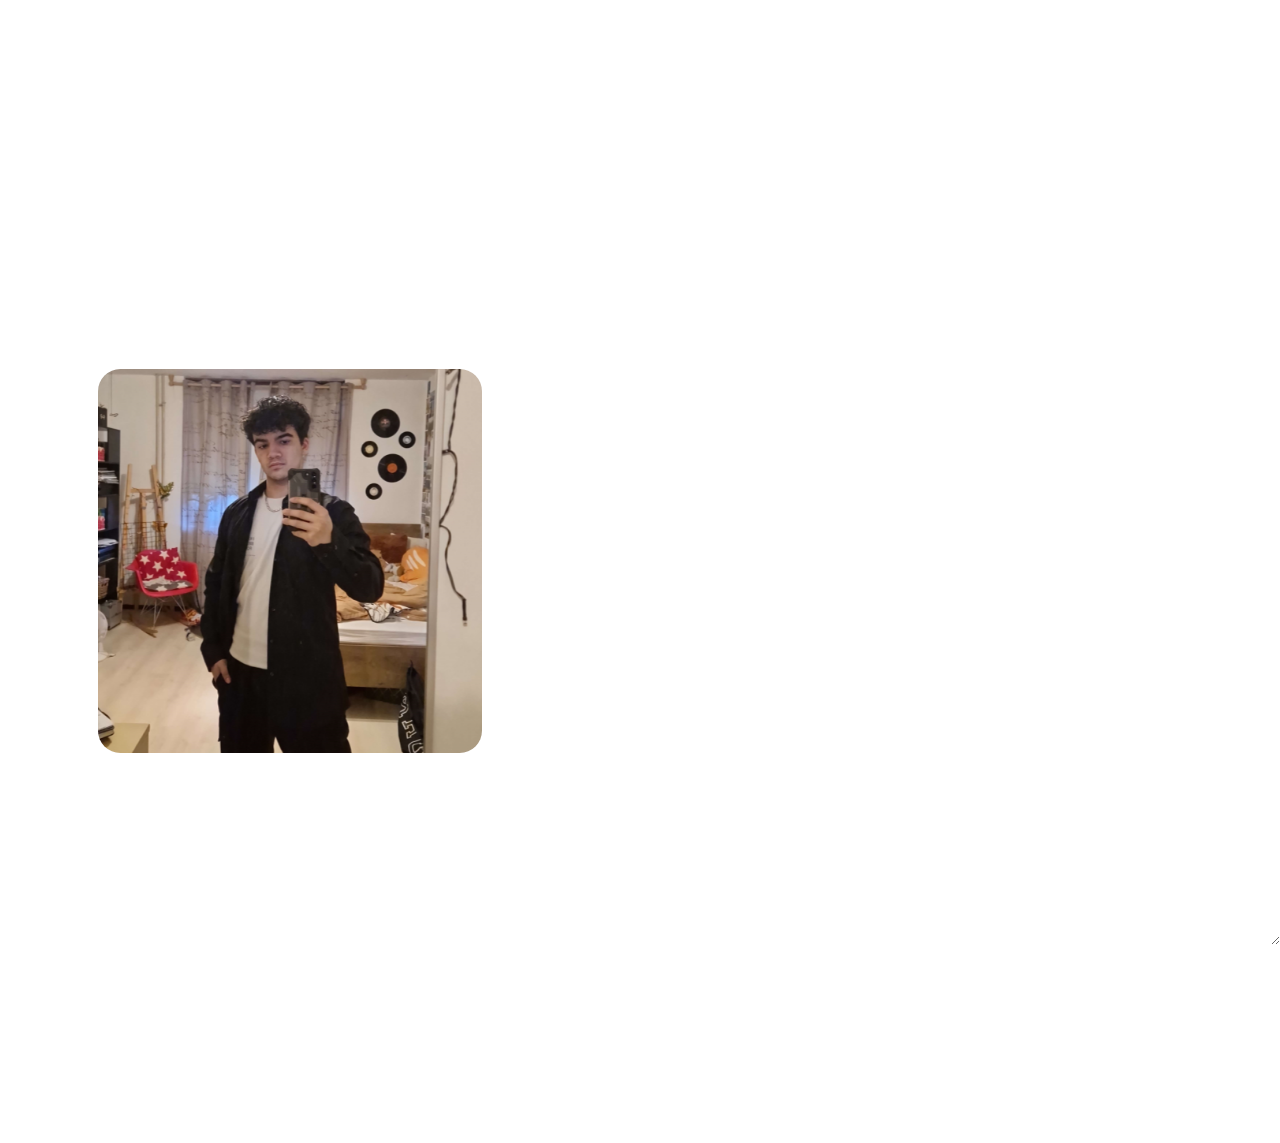
==== aboutme.html @ 9043710e "Nieuwe Repository" ====
<!DOCTYPE html>
<html lang="nl">
<head>
    <meta charset="UTF-8">
    <meta name="viewport" content="width=device-width, initial-scale=1.0">
    <link rel="stylesheet" href="style.css">
    <link rel="icon" type="image/png" href="images/background/Icon.png">
    <link href="https://fonts.googleapis.com/css2?family=Oswald&display=swap" rel="stylesheet">
    <link href="https://fonts.googleapis.com/css2?family=Lato&display=swap" rel="stylesheet">
    <link href="https://fonts.googleapis.com/css2?family=Poppins:ital,wght@0,100;0,200;0,300;0,400;0,500;0,600;0,700;0,800;0,900;1,100;1,200;1,300;1,400;1,500;1,600;1,700;1,800;1,900&display=swap" rel="stylesheet">
    <title>About Me</title>
</head>
<body class="cubes">
    <!-- Main Content -->
    <main>
            <!--Navigation -->
            <nav>
                <input type="checkbox" id="active">
                <label for="active" class="menu-btn"><span></span></label>
                <label for="active" class="close"></label>
                <section class="wrapper">
                    <h2>Navigation</h2>
                    <ul>
                        <li><a href="index.html">Home</a></li>
                        <li><a href="topproject.html">Best projects</a></li>
                        <li><a href="portfolio.html">Portfolio</a></li>
                        <li><a href="aboutme.html">About me</a></li>
                        <li><a href="contact.html">Contact</a></li>
                    </ul>  
                </section>      
            </nav>
                
            <h1 class="title">About Me</h1>
            <section class="Info">
                <ul class="MeLeft">
                    <li><h2>This is me!</h2></li>
                    <li><img src="images/background/Selfie.png" alt="selfie"></li>
                </ul>

                <ul class="MeRight">
                    <li><h2>Wie ben ik?</h2></li>
                    <li><p>Hoi! Mijn naam is Diego Ramon. Ik ben een tweedejaars student op het HVA (Hoge School van Amsterdam), en dit is mijn portfolio website!</p></li>
                    <li><p>Op de HVA volg ik de opleiding 'Communicatie & Multimedia Design' en heb ook zeker mijn plaats hier gevonden! Tot vandaag heb ik er nog steeds superveel lol en motivatie voor, en ik ben ook zeker van plan hier later mijn beroep van te maken</p></li>
                    <li><p>Voordat ik naar deze school kwam deed ik een andere opleiding genaamd 'Game Development' op het Mediacollege in Amsterdam, maar ik kwam er snel achter dat websites creëren en ontwerpen meer een vak voor mij was. Dit heeft mij niet gestopt van de opleiding afmaken, en heeft mij zelf een flinke voorsprong gegeven op mijn huidige opleiding!</p></li>
                    <li><p>Naast websites maken houd ik ook heel erg veel van sporten, koken en fotograferen, maar ben ik ook veel aanwezig met mijn vriendin!</p></li>
                </ul>
            </section>
    </main>
    <script src="js/backgroundIcon.js"></script>
</body>
</html>
---- style.css ----
/* CSS Reset */

* {
    padding: 0;
    margin: 0;
    box-sizing: border-box;
}

html{
  scroll-behavior: smooth;
  overflow-y: scroll;
  max-width: 100%;
  overflow-x: hidden;
}

.infobox img {
  max-width: 45%;
  padding: 50px;
  border-radius: 5em;
  position: relative;
}

video{
  padding: 20px;
  width: 100%;
  height: auto;
}

/* Text */
h2, h1 {
  font-size: 6vh;
  padding-bottom: 2vh;
  font-family: "Poppins", serif;
  font-weight: 800;
  font-style: normal;
  overflow-wrap: break-word;
}

P {
  font-size: 2vh;
  font-family: "Poppins", serif;
  font-weight: 400;
  font-style: normal;
}

.infobox .text h2, .infobox .text p {
  color: white;
} 

header {
  padding: 60px;
  text-align: center;
  margin: auto;
  background: url('images/Banner.jpg');
  color: white;
  font-size: 30px;
}

header p {
  font-size: 18px;
  text-align: left;
  font-size: 4vh;
}

header h1 {
  text-align: left;
  font-size: 8vh;
}

li p {
  font-size: 18px;
  text-align: center;
  padding-left: 3vh;
  padding-right: 3vh;
  font-size: 2vh;
  font-family: "Poppins", serif;
  font-weight: 400;
  font-style: normal;
}

.title {
    font-size: 6vh;
    padding: 8vh;
    text-align: center;
    color: #ffffff;
    width: 100vw;
}
/* Style of buttons */
a {
  background-color: #333;
  color: #f2f2f2;
  text-align: center;
  padding: 14px 16px;
  text-decoration: none;
  font-size: 22px;
  transition: all 500ms ease;
  display: inline-block;
  overflow: hidden; 
  width: 30vh;
  font-family: "Poppins", serif;
  font-weight: 400;
  font-style: normal;
}

/* Notes */
.cubes{
  z-index: 0;
  position: relative;
  width: 100vw;
  min-height: 100vh;
  background-image: url("images/background/Achtergrond.png");
  background-repeat: no-repeat;
  background-size: cover;
  background-position: center;
  resize: both;
  overflow: auto;
  overflow-x: hidden;
}

/* Information boxes, met behulp van https://www.w3schools.com/howto/howto_js_tab_img_gallery.asp */
.infobox {
  width: 100%;
  padding-top: 80px;
  padding-bottom: 80px;
  transition: transform .2s;
  display: flex;
  align-items: center;
  justify-content: center;
  float: left;
  border-radius: 1vw;
  margin: 5%;
  background-color: #2122258e;
}

.sheets {
  flex-wrap: wrap;
  width: 151vh;
  border: 3px solid rgb(238, 238, 238);
  background-color: white;
  margin: 1em;
  transition: transform .2s;
  display: flex;
  justify-content: center;
  align-items: center;
}

.infobox h1 {
  font-size: 40px;
}

/* Puts the info boxes in order */
.boxorder {
  margin: 0;
  display: flex;
  justify-content: center;
  align-items: center;
  list-style: none;
  flex-wrap: wrap;
  background-image: linear-gradient(to bottom, #94949479 1%, #3f3f3f79 99%);
  width: 80vw;
  height: auto;
  margin-left: 10vw;
  margin-right: 10vw;
  margin-bottom: 10vw;
  border-radius: 1vw;
}

/* Notes */
span{
  z-index: -1;
  position: absolute;
  bottom: -50px;
  background: url('elements/1.png') no-repeat fixed;
  background-position: center;
  background-size: 60%;
  border-radius: 50%;
  pointer-events: none;
  animation: animate 12s linear infinite;
}

@keyframes animate{
  0%{
    transform: translateY(0%);
    opacity: 1;
  }
  99%{
    opacity: 1;
  }
  100%{
    transform: translateY(-8000%);
    opacity: 0;
  }
}

/* Navigation */
.wrapper{
  position: fixed;
  top: 0;
  right: -100%;
  display:grid;
  grid-template-columns: repeat(11, minmax(0, 1fr));
  grid-template-rows: repeat(7, minmax(0, 1fr));
  height: 100%;
  width: 100%;
  background: #000;
  transition: all 0.6s ease-in-out;
  z-index: 1;
}

#active:checked ~ .wrapper{
  right:0;
}

.menu-btn{
  position: fixed;
  z-index: 2;
  right: 20px;
  top: 20px;
  height: 50px;
  width: 50px;
  text-align: center;
  line-height: 50px;
  border-radius: 50%;
  font-size: 20px;
  cursor: pointer;
  transition: all 0.3s ease-in-out;
}

.menu-btn:before,
.menu-btn:after{
	content: "";
	position: absolute;
	top: calc(50% - 1px);
	left: 30%;
	width: 40%;
	border-bottom: 2px solid #ffffff;
	transition: transform .6s cubic-bezier(0.215, 0.61, 0.355, 1);
}

.menu-btn:before{
  transform: translateY(-8px);
}

.menu-btn:after{
  transform: translateY(8px);
}

.close {
	z-index: 1;
	width: 100%;
	height: 100%;
	pointer-events: none;
	transition: background .6s;
}

/* closing animation */
#active:checked + .menu-btn:before {
	transform: rotate(45deg);
  border-color: #fff;
}

#active:checked + .menu-btn:after {
	transform: rotate(-45deg);
  border-color: #fff;
}

.wrapper ul{
  grid-column: 5 / 9;
  grid-row: 2;
  position: absolute; 
  height: 90%;
  width: 30vw;
  list-style: none;
}

.wrapper ul li{
  height: 10vh;
  margin: 45px 0;
}

.wrapper ul li a{
  text-decoration: none;
  font-size: 30px;
  font-weight: 500;
  padding: 5px 30px;
  color: #fff;
  border-radius: 15px;
  position: absolute;
  line-height: 50px;
  opacity: 0;
  transition: all 0.3s ease;
  transition: transform .6s cubic-bezier(0.215, 0.61, 0.355, 1);
}

.wrapper ul li a:after{
  position: absolute;
  content: "";
  background: #fff;
  width: 100%;
  height: 100%;
  left: 0;
  top: 0;
  border-radius: 15px;
  transform: scaleY(0);
  z-index: -1;
  transition: transform 0.3s ease;
}

.wrapper ul li a:hover:after{
  transform: scaleY(10);
}

.wrapper ul li a:hover{
  color: #1a73e8;
}

input[type="checkbox"]{
  display: none;
}

.content{
  position: absolute;
  top: 50%;
  left: 50%;
  transform: translate(-50%, -50%);
  z-index: -1;
  text-align: center;
  width: 100%;
  color: #202020;
}

.content .title{
  font-size: 40px;
  font-weight: 700;
}

.content p{
  font-size: 35px;
  font-weight: 600;
}

#active:checked ~ .wrapper ul li a{
  opacity: 1;
}

.wrapper ul li a{
  transition: opacity 1.2s, transform 1.2s cubic-bezier(0.215, 0.61, 0.355, 1);
  transform: translateX(100px);
}

#active:checked ~ .wrapper ul li a{
	transform: none;
	transition-timing-function: ease, cubic-bezier(.1,1.3,.3,1); /* easeOutBackを緩めた感じ */
  transition-delay: .6s;
  width: 30vw;
  padding: 2vh;
}

/* Javascript images*/
#rotator, #rotator2 {
  border-radius: 4.8em;
}

/* Banner */
.hero-background {
  background-image: linear-gradient(rgba(0, 0, 0, 0.7), rgba(0, 0, 0, 0.7)), url("images/background/Banner.png");
  display: grid;
  min-height: 100vh;
  background-position: center;
  background-repeat: no-repeat;
  background-size: cover;
  position: relative;
  padding: 90px 10px;
  grid-template-columns: repeat(11, minmax(0, 1fr));
  grid-template-rows: repeat(5, minmax(0,1fr));
}

.hero-background img {
  position: absolute;
  height: auto;
  width: 15em;
  grid-column: 8 / 11;
  grid-row: 2;
  margin-top: 2vh;
  border-radius: 25px;
}

.hero-text {
  grid-column: 2 / 7;
  grid-row: 2;
  text-align: left;
  position: absolute;
  font-size: 100%;
  color: white;
}

.hero-text a {
  position: absolute;
  text-align: center;
  font-size: 70%;
  color: white;
  border: 3px solid rgb(238, 238, 238);
  margin-top: 2vh;
  border-radius: 15px;
  background-color: transparent;
}

.container {
  display: flex;
  align-items: center;
  justify-content: center;
  border: 3px solid rgb(238, 238, 238);
  background-color: white;
  width: 90%;
  position: absolute;
  top:  40%;
  left: 50%;
  transform: translate(-50%,-50%);
  margin-top: 8vh;
}

.text {
  font-size: 20px;
  padding: 20px;
  width: 30vw;
}

.text a{
  margin-top: 2vh;
  border-color: white;
  border-style: solid;
  width: 22vw;
}

/* Contact Page */
.contact {
  height: 80vh;
  width: 100vw;
  display: grid;
  grid-template-columns: repeat(11, minmax(0, 1fr));
  grid-template-rows: repeat(5, minmax(0, 1fr));
}

.contact h2{
  grid-column: 2 / 6;
  grid-row: 2;
  font-size: 3em;
  font-family: "Poppins", serif;
  font-weight: 600;
  font-style: normal;
  color: #ffffff;
}

.contact p{
  grid-column: 2 / 6;
  grid-row: 3;
  font-size: 1.2em;
  font-family: "Poppins", serif;
  font-weight: 400;
  font-style: normal;
  color: #ffffff;
}

.contact form{
  grid-column: 8 / 11;
  grid-row: 2;
  font-size: 1.4em;
  font-family: "Poppins", serif;
  font-weight: 400;
  font-style: normal;
  color: #ffffff;
}

.contact input{
  border-radius: 1em;
  height: 5vh;
  width: 20vw;
  padding: 1em;
}

.contact textarea {
  border-radius: 1em;
  height: 15vh;
  width: 20vw;
  padding: 1em;
}

.contact #submit{
  border-radius: 1em;
  height: 6vh;
  width: 13vw;
  margin-top: 2vh;
}

.contact a:nth-of-type(1) {
  grid-column: 2 / 6;
  grid-row: 4;
  border-radius: 1em;
  height: 6vh;
  width: 10vw;
}

.contact a:nth-of-type(2) {
  grid-column: 4 / 4;
  grid-row: 4;
  border-radius: 1em;
  height: 6vh;
  width: 10vw;
}

/* About Me Page */
.Info {
  display: grid;
  grid-template-columns: repeat(13, minmax(0, 1fr));
  grid-template-rows: repeat(7, minmax(0, 1fr));
  font-size: 1.4em;
  font-family: "Poppins", serif;
  font-weight: 400;
  font-style: normal;
  color: #ffffff;
  height: 80vh;
  width: 100vw;
}

.MeLeft{
  grid-column: 2 / 6;
  grid-row: 1;
  height: 80vh;
  width: 45vw;
  list-style: none;
  padding-top: 5vh;
}

.MeLeft li:nth-of-type(2) img {
  border-radius: 1em;
  height: auto;
  width: 30vw;
}

.MeLeft li:nth-of-type(3) img{
  border-radius: 1em;
  height: auto;
  width: 30vw;
}

.MeRight{
  grid-column: 9 / 13;
  grid-row: 1;
  list-style: none;
  padding-top: 5vh;
  padding-bottom: 5vh;
  height: 90vh;
}

.MeRight li p {
  text-align: left;
  padding-top: 2vh;
  font-size: 2vh;
}

@keyframes fadeInDown {
  0% {
      opacity: 1;
      transform: translateY(-1.25em);
  }
  100% {
      opacity: 1;
      transform: translateY(0);
  }
}

@media only screen and (max-width: 1000px) {
    .hero-background {
      grid-template-columns: repeat(11, minmax(0, 1fr));
      grid-template-rows: repeat(2, minmax(0,1fr));
      min-height: 100vh;
    }

    .hero-text {
      grid-column: 2 / 7;
      grid-row: 1;
      text-align: left;
      position: absolute;
      font-size: 3.5vw;
      color: white;
    }

    header p {
      font-size: 18px;
      text-align: left;
      font-size: 3.5vh;
    }

    .hero-background img {
      grid-column: 2 / 7;
      grid-row: 2;
      position: relative;
      height: auto;
      width: 12em;
      margin-top: 10vh;
      border-radius: 25px;
      margin-top: 16vh;
    }

    .MeRight li p {
      text-align: left;
      padding-top: 2vh;
      font-size: 1.5vh;
  }

    .MeLeft li:nth-of-type(2) img {
      border-radius: 1em;
      height: auto;
      width: 40vw;
    }
}
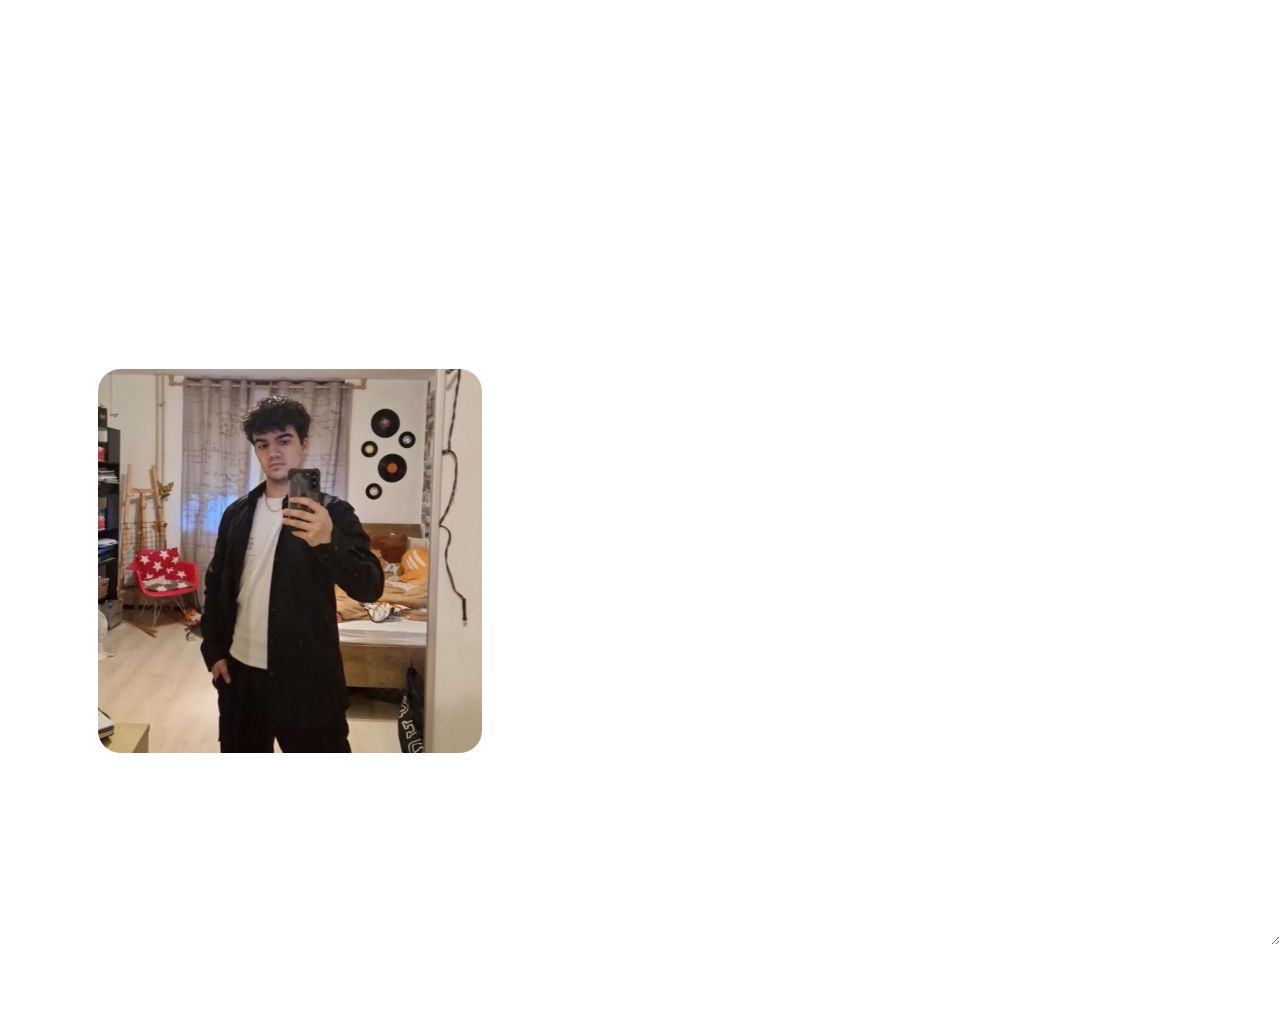
==== commit 72443fb0: "Mobile Ready" ====
--- a/aboutme.html
+++ b/aboutme.html
@@ -39,7 +39,7 @@
 
                 <ul class="MeRight">
                     <li><h2>Wie ben ik?</h2></li>
-                    <li><p>Hoi! Mijn naam is Diego Ramon. Ik ben een tweedejaars student op het HVA (Hoge School van Amsterdam), en dit is mijn portfolio website!</p></li>
+                    <li><p>Hoi! Mijn naam is Diego Ramon. Ik ben een tweedejaars student op de HVA (Hoge School van Amsterdam), en dit is mijn portfolio website!</p></li>
                     <li><p>Op de HVA volg ik de opleiding 'Communicatie & Multimedia Design' en heb ook zeker mijn plaats hier gevonden! Tot vandaag heb ik er nog steeds superveel lol en motivatie voor, en ik ben ook zeker van plan hier later mijn beroep van te maken</p></li>
                     <li><p>Voordat ik naar deze school kwam deed ik een andere opleiding genaamd 'Game Development' op het Mediacollege in Amsterdam, maar ik kwam er snel achter dat websites creëren en ontwerpen meer een vak voor mij was. Dit heeft mij niet gestopt van de opleiding afmaken, en heeft mij zelf een flinke voorsprong gegeven op mijn huidige opleiding!</p></li>
                     <li><p>Naast websites maken houd ik ook heel erg veel van sporten, koken en fotograferen, maar ben ik ook veel aanwezig met mijn vriendin!</p></li>
--- a/style.css
+++ b/style.css
@@ -70,8 +70,6 @@
 li p {
   font-size: 18px;
   text-align: center;
-  padding-left: 3vh;
-  padding-right: 3vh;
   font-size: 2vh;
   font-family: "Poppins", serif;
   font-weight: 400;
@@ -112,6 +110,7 @@
   background-repeat: no-repeat;
   background-size: cover;
   background-position: center;
+  background-attachment: fixed;
   resize: both;
   overflow: auto;
   overflow-x: hidden;
@@ -123,7 +122,6 @@
   padding-top: 80px;
   padding-bottom: 80px;
   transition: transform .2s;
-  display: flex;
   align-items: center;
   justify-content: center;
   float: left;
@@ -264,15 +262,6 @@
   border-color: #fff;
 }
 
-.wrapper ul{
-  grid-column: 5 / 9;
-  grid-row: 2;
-  position: absolute; 
-  height: 90%;
-  width: 30vw;
-  list-style: none;
-}
-
 .wrapper ul li{
   height: 10vh;
   margin: 45px 0;
@@ -544,7 +533,7 @@
 }
 
 .MeRight{
-  grid-column: 9 / 13;
+  grid-column: 8 / 13;
   grid-row: 1;
   list-style: none;
   padding-top: 5vh;
@@ -569,7 +558,38 @@
   }
 }
 
+@media only screen and (min-width: 1000px){
+  .infobox {
+    display: flex;
+  }
+
+  .wrapper ul{
+    position: absolute; 
+    height: 90%;
+    list-style: none;
+    grid-column: 5 / 9;
+    grid-row: 2;
+    width: 30vw;
+  }
+
+  li p{
+    padding-left: 3vh;
+    padding-right: 3vh;
+  }
+}
+
 @media only screen and (max-width: 1000px) {
+    .infobox {
+      width: 90%;
+      padding-top: 80px;
+      padding-bottom: 80px;
+      transition: transform .2s;
+      float: left;
+      border-radius: 2vw;
+      margin: 5%;
+      background-color: #2122258e;
+    }
+
     .hero-background {
       grid-template-columns: repeat(11, minmax(0, 1fr));
       grid-template-rows: repeat(2, minmax(0,1fr));
@@ -591,26 +611,173 @@
       font-size: 3.5vh;
     }
 
+    h2, h1 {
+      font-size: 3vh;
+      padding-bottom: 2vh;
+      font-family: "Poppins", serif;
+      font-weight: 800;
+      font-style: normal;
+    }
+
+    p
+    {
+      font-size: 1.8vh;
+      font-family: "Poppins", serif;
+      font-weight: 400;
+      font-style: normal;
+    }
+
+    .text {
+      font-size: 20px;
+      padding: 20px;
+      width: 70vw;
+    }
+
     .hero-background img {
       grid-column: 2 / 7;
       grid-row: 2;
       position: relative;
       height: auto;
-      width: 12em;
-      margin-top: 10vh;
+      width: 10em;
       border-radius: 25px;
-      margin-top: 16vh;
-    }
+      margin-top: 17vh;
+    }
+
+    .infobox img {
+      max-width: 16em;
+      padding: 30px;
+      border-radius: 3em;
+      position: relative;
+      display: block;
+      margin-left: auto;
+      margin-right: auto;
+    }
+
+    a {
+      background-color: #333;
+      color: #f2f2f2;
+      text-align: center;
+      padding: 14px 16px;
+      text-decoration: none;
+      font-size: 17px;
+      transition: all 500ms ease;
+      display: inline-block;
+      overflow: hidden;
+      font-family: "Poppins", serif;
+      font-weight: 400;
+      font-style: normal;
+    }
+
+    .text a {
+      margin-top: 2vh;
+      border-color: white;
+      border-style: solid;
+      width: 30vw;
+    }
+
+    .MeRight {
+      grid-column: 2 / 13;
+      grid-row: 4;
+      list-style: none;
+      padding-top: 10vh;
+      padding-bottom: 5vh;
+      height: 90vh;
+  }
 
     .MeRight li p {
       text-align: left;
       padding-top: 2vh;
-      font-size: 1.5vh;
-  }
+      font-size: 1.6vh;
+    }
 
     .MeLeft li:nth-of-type(2) img {
       border-radius: 1em;
       height: auto;
-      width: 40vw;
-    }
+      width: 12em;
+    }
+
+    #active:checked ~ .wrapper ul li a{
+      transform: none;
+      transition-timing-function: ease, cubic-bezier(.1,1.3,.3,1); /* easeOutBackを緩めた感じ */
+      transition-delay: .6s;
+      width: 58vw;
+      padding: 2vh;
+    }
+
+    .wrapper ul{
+      position: absolute; 
+      height: 90%;
+      list-style: none;
+      grid-column: 3 / 9;
+      grid-row: 2;
+      margin-left: 5vw;
+      width: 20vw;
+    }
+
+    .contact form {
+      grid-column: 8 / 11;
+      grid-row: 2;
+      font-size: 1.2em;
+      font-family: "Poppins", serif;
+      font-weight: 400;
+      font-style: normal;
+      color: #ffffff;
+    }
+
+    .contact input {
+      border-radius: 1em;
+      height: 5vh;
+      width: 30vw;
+      padding: 1em;
+  }
+
+    .contact textarea {
+      border-radius: 1em;
+      height: 15vh;
+      width: 30vw;
+      padding: 1em;
+  }
+
+    .contact h2 {
+      grid-column: 2 / 6;
+      grid-row: 2;
+      font-size: 2.3em;
+      font-family: "Poppins", serif;
+      font-weight: 600;
+      font-style: normal;
+      color: #ffffff;
+  }
+
+    .contact p {
+      grid-column: 2 / 6;
+      grid-row: 3;
+      font-size: 1em;
+      font-family: "Poppins", serif;
+      font-weight: 400;
+      font-style: normal;
+      color: #ffffff;
+  }
+
+    .contact a:nth-of-type(1), .contact a:nth-of-type(2){
+      border-radius: 0.5em;
+      height: 6vh;
+      width: 10vh;
+    }
+
+    .contact a:nth-of-type(1) {
+      grid-column: 2 / 5;
+      grid-row: 5;
+    }
+    
+    .contact a:nth-of-type(2) {
+      grid-column: 5 / 7;
+      grid-row: 5;
+    }
+
+    .contact #submit {
+      border-radius: 1em;
+      height: 6vh;
+      width: 7em;
+      margin-top: 2vh;
+  }
 }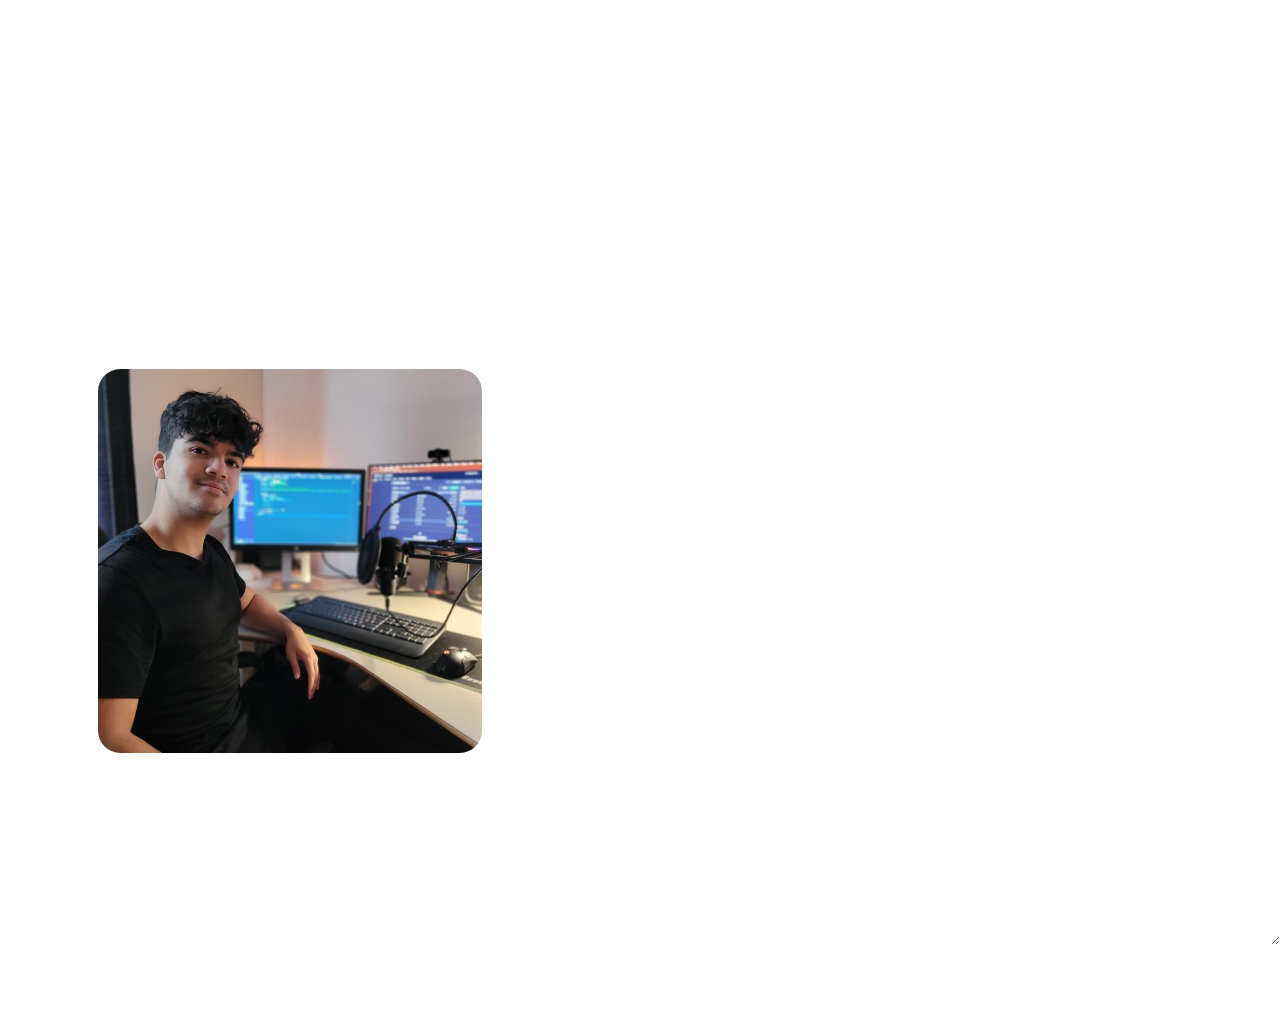
==== commit 3a1e00e4: "Selfie change" ====
--- a/aboutme.html
+++ b/aboutme.html
@@ -34,15 +34,15 @@
             <section class="Info">
                 <ul class="MeLeft">
                     <li><h2>This is me!</h2></li>
-                    <li><img src="images/background/Selfie.png" alt="selfie"></li>
+                    <li><img src="images/DiegoRamonSelfie.jpg" alt="selfie"></li>
                 </ul>
 
                 <ul class="MeRight">
                     <li><h2>Wie ben ik?</h2></li>
-                    <li><p>Hoi! Mijn naam is Diego Ramon. Ik ben een tweedejaars student op de HVA (Hoge School van Amsterdam), en dit is mijn portfolio website!</p></li>
-                    <li><p>Op de HVA volg ik de opleiding 'Communicatie & Multimedia Design' en heb ook zeker mijn plaats hier gevonden! Tot vandaag heb ik er nog steeds superveel lol en motivatie voor, en ik ben ook zeker van plan hier later mijn beroep van te maken</p></li>
-                    <li><p>Voordat ik naar deze school kwam deed ik een andere opleiding genaamd 'Game Development' op het Mediacollege in Amsterdam, maar ik kwam er snel achter dat websites creëren en ontwerpen meer een vak voor mij was. Dit heeft mij niet gestopt van de opleiding afmaken, en heeft mij zelf een flinke voorsprong gegeven op mijn huidige opleiding!</p></li>
-                    <li><p>Naast websites maken houd ik ook heel erg veel van sporten, koken en fotograferen, maar ben ik ook veel aanwezig met mijn vriendin!</p></li>
+                    <li><p>Hoi! Mijn naam is Diego Ramon. Ik ben een tweedejaars student op de HVA (Hogeschool van Amsterdam), en dit is mijn portfolio website!</p></li>
+                    <li><p>Op de HVA volg ik de opleiding 'Communicatie & Multimedia Design' en heb hier ook zeker mijn plaats gevonden! Tot vandaag heb ik er nog steeds superveel lol in en motivatie voor, en ik ben ook zeker van plan hier later mijn beroep van te maken</p></li>
+                    <li><p>Voordat ik naar deze school kwam volgde ik een andere opleiding genaamd 'Game Development' op het Mediacollege in Amsterdam, maar ik kwam er snel achter dat websites creëren en ontwerpen meer een vak voor mij was. Dit heeft mij echter niet tegengehouden om de opleiding af te maken, en heeft mij zelfs een flinke voorsprong gegeven op mijn huidige opleiding!</p></li>
+                    <li><p>Naast websites maken houd ik ook heel erg veel van sporten, koken en fotograferen, en lekker op stap gaan met mijn vriendin!</p></li>
                 </ul>
             </section>
     </main>
